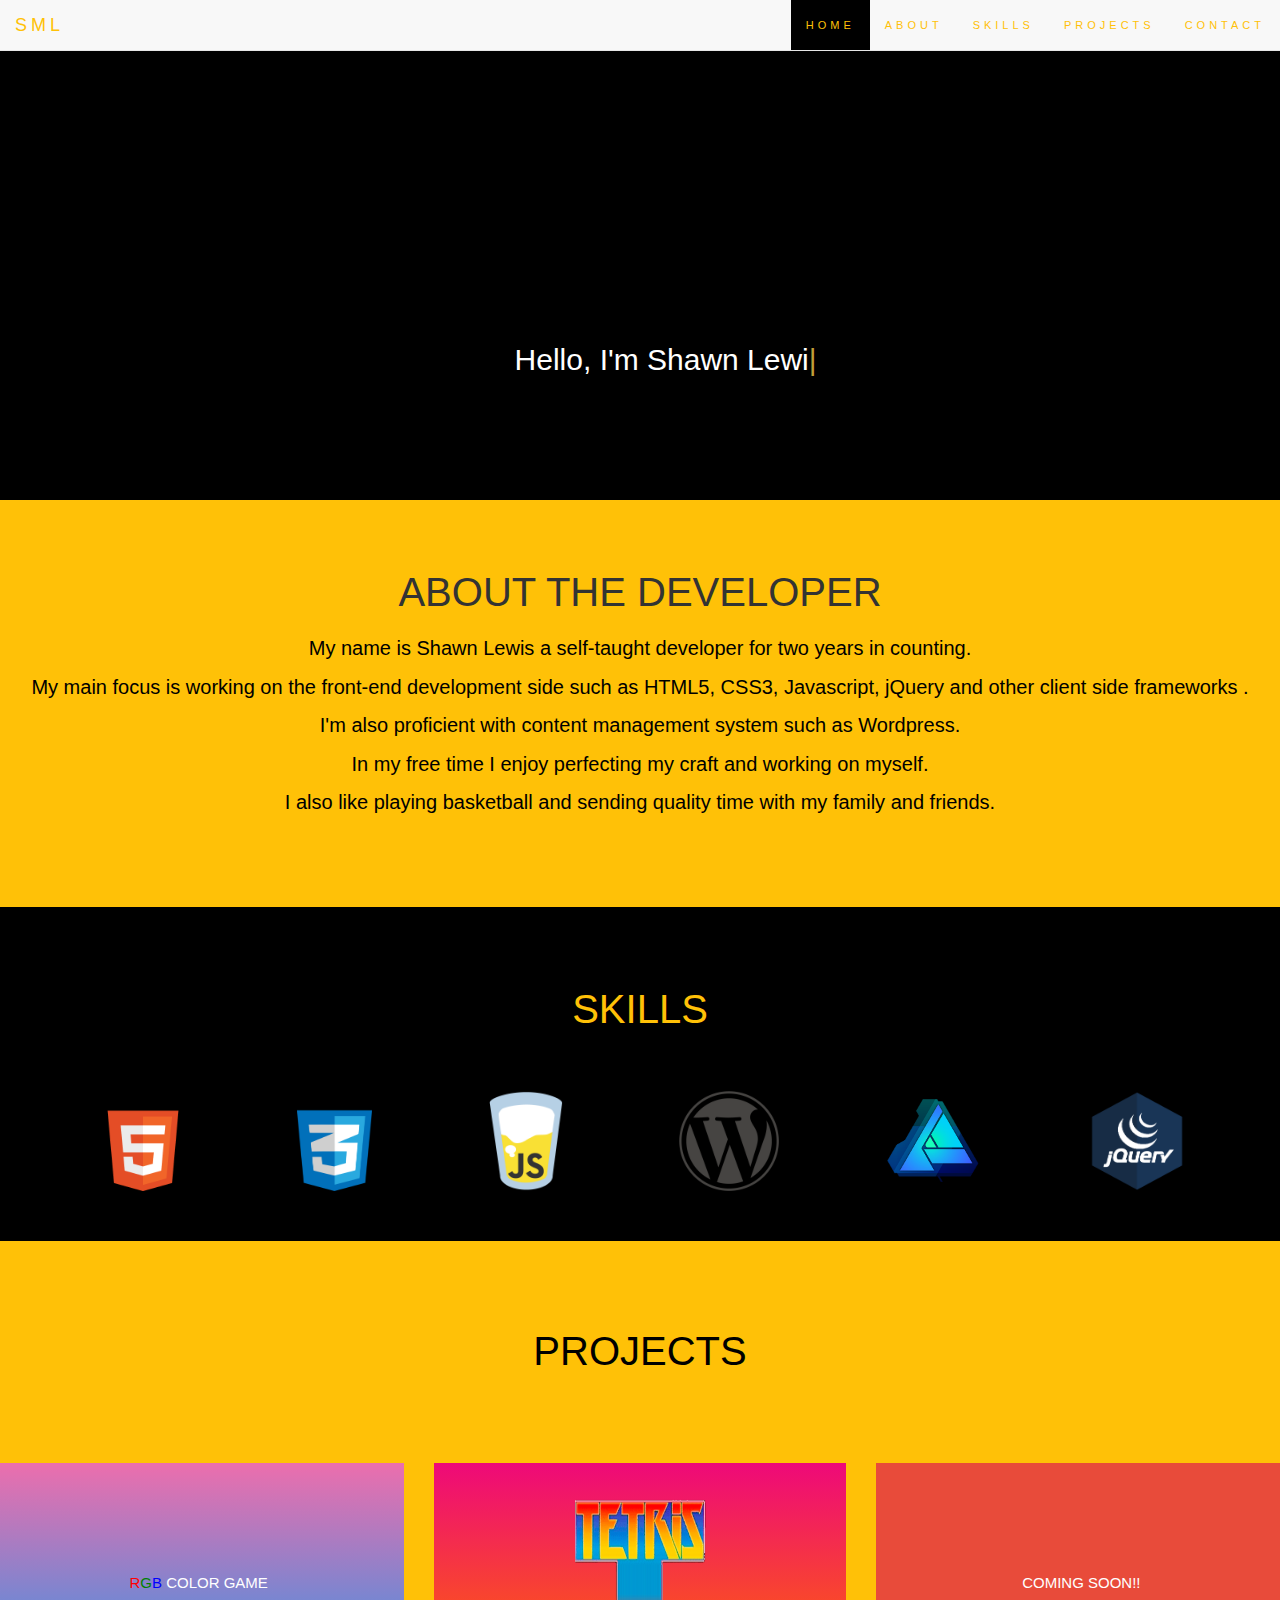
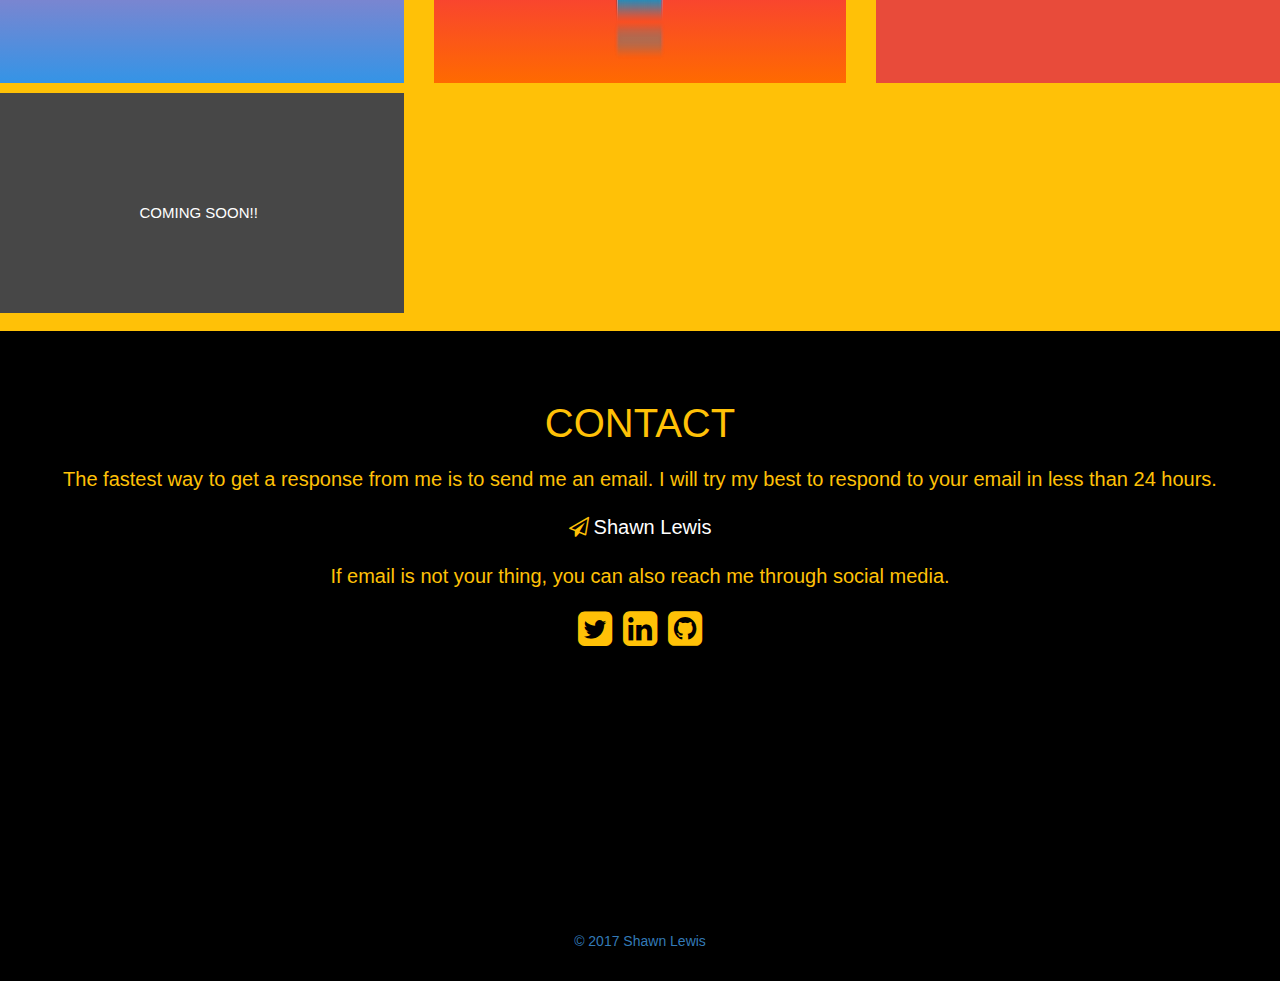
==== Portfolio copy/index.html @ 530d140f "personalPortfolio" ====
<!DOCTYPE html>
<html lang="en">
<head>
	<meta charset="UTF-8">
    <meta name="viewport" content="width=device-width, initial-scale=1">
    


   
   <link rel="stylesheet" href="styles/portfolio.css" type="text/css">
   <link rel="stylesheet" type="text/css" href="styles/typed- copy.css">
    <link rel="stylesheet" href="styles/css.css" type="text/css">
  
   <link rel="stylesheet" href="styles/font-awesome.min.css" type="text/css">



   <link rel="stylesheet" href="https://maxcdn.bootstrapcdn.com/bootstrap/3.3.7/css/bootstrap.min.css">


  <script src="https://ajax.googleapis.com/ajax/libs/jquery/1.12.4/jquery.min.js"></script>
  <script src="https://ajax.googleapis.com/ajax/libs/jquery/3.2.0/jquery.min.js"></script>
  <script src="https://maxcdn.bootstrapcdn.com/bootstrap/3.3.7/js/bootstrap.min.js"></script>

  <script src="scripts/typed-copy copy.js"></script>
  <!--<script src="scripts/smoothscrolling.js"></script>-->

<title>Shawn Lewis | Web Designer</title>

</head>

<script>
	$(document).ready(function(){
  // Initialize Tooltip
  $('[data-toggle="tooltip"]').tooltip(); 
  
  // Add smooth scrolling to all links in navbar + footer link
  $(".navbar a, footer a[href='#myPage']").on('click', function(event) {

    // Make sure this.hash has a value before overriding default behavior
    if (this.hash !== "") {

      // Prevent default anchor click behavior
      event.preventDefault();

      // Store hash
      var hash = this.hash;

      // Using jQuery's animate() method to add smooth page scroll
      // The optional number (900) specifies the number of milliseconds it takes to scroll to the specified area
      $('html, body').animate({
        scrollTop: $(hash).offset().top
      }, 900, function(){
   
        // Add hash (#) to URL when done scrolling (default click behavior)
        window.location.hash = hash;
      });
    } // End if
  });
})	
</script>






<body id="myPage" data-spy="scroll" data-target=".navbar" data-offset="50">
<nav class="navbar navbar-default navbar-fixed-top">
  <div class="container-fluid">
    <div class="navbar-header">
      <button type="button" class="navbar-toggle" data-toggle="collapse" data-target="#myNavbar">
        <span class="icon-bar"></span>
        <span class="icon-bar"></span>
        <span class="icon-bar"></span>                        
      </button>
      <a class="navbar-brand" href="#">SML</a>
    </div>
  <div class="collapse navbar-collapse" id="myNavbar">
      <ul class="nav navbar-nav navbar-right">
        <li><a href="#home">HOME</a></li>
        <li><a href="#about">ABOUT</a></li>
        <li><a href="#skills">SKILLS</a></li>
        <li><a href="#projects">PROJECTS</a></li>
        <li><a href="#contact">CONTACT</a></li>
      </ul>
    </div>
  </div>
</nav>




<div id="home" class="home" class="container text-center">
  <!-- Indicators -->

  <div class="section">
         <div id="typed-strings">
            <p class=".col-xs-3">Hello, I'm Shawn Lewis.</p>
            <p class=".col-xs-3"> A Self-Taught <span style="color: red">Front-End Developer</span></p>
            <p class=".col-xs-3">Learning<span style="color: red">  MEAN Stack Development.</span></p>
            <p class=".col-xs-3">Feel free to look around.</p>
        </div>

<div class="center">
    <span id="typed"></span>
</div>       


        </div> 
</div>


					<!-- About container -->
	
	<div id="about" class="container text-center">
		<h3>ABOUT THE DEVELOPER</h3>
			<p>My name is Shawn Lewis a self-taught developer for two years in counting.</p>
			<p>My main focus is working on the front-end development side such as HTML5, CSS3, Javascript, jQuery and other client side frameworks .</p>
			<p>I'm also proficient with content management system such as Wordpress.</p>
			<p>In my free time I enjoy perfecting my craft and working on myself.</p>
			<p>I also like playing basketball and sending quality time with my family and friends.</p>

		
	</div>


				<!-- Skills Page -->

<div id="skills" class="skills" class= "row text-center">
<!-- <div class="container1"> -->
    			<div class="row text-center">
            <h1>SKILLS</h1>
      
  <img src="images/HTML5.png" alt="html5" width="100" height="100">

  <img src="images/css3Logo.png" alt="css3" width="75px" height="100">

  <img src="images/javaScriptLogo.png" alt="JavaScript" width="100px" height="100px">

  <img src="images/wordpress.png" alt= "Wordpress" width="100px" height="100px">

  <img  class="img-responsive" src="images/adesigner.png" alt="Affinity Designer" width="100px" height="100px">

  <img src="images/jquery-icon.png" alt="jQuery" width="100px" height="100px">

  
    				
                      <!-- End of Skills Page -->


										<!-- Container (Project Section) -->
			<div id="projects" class="projects">
  			
  			<div class="container1">
  				<h1>PROJECTS</h1>

    			 <div class="row">
        <div class=".col-xs-6 col-md-4">
            <div class="service-box">
                <div id="Boxes" class="service-icon yellow">
                    <div class="front-content">
                        
                        <a href="RGBColorGame/rgbGame.html"><h3><span style="color: red">R</span><span style="color:green">G</span><span style="color:blue">B</span> Color Game</h3></a>
                    </div>
                </div>
                <div class="service-content">
                
                    <h3>Tech Used</h3>
                    <p>HTML5</p>
                    <p>CSS3</p>
                    <p>JavaScript</p><br>
                    <a href="RGBColorGame/rgbGame.html">RGB Color Game</a>
                </div>
            </div>
        </div>
        <div class=".col-xs-6 col-md-4">
            <div class="service-box">
                <div class="service-icon orange">
                    <div class="front-content">
                    		<img src="images/tetris2.png" alt="tetris" width="200px" height="200px">
                        
                        <!-- Front box title -->
                        
                    </div>
                </div>
                <div class="service-content">
                      <h3>Tech Used</h3>
                    	<p>JavaScript</p>
                    	<p>HTML5</p>
                    	<p>CSS3</p>
                    	<p>JQuery</p><br>
                    	<a href="../Tetris/index.html">Tetris</a>
                </div>
            </div>
        </div>
        <div class=".col-xs-6 col-md-4">
            <div class="service-box ">
                <div class="service-icon red">
                    <div class="front-content">
                        <!-- <i class="fa fa-trophy"></i> -->
                        <h3>Coming Soon!!</h3>
                    </div>
                </div>
                <div class="service-content">
                    <h3>Coming Soon!!</h3>
                    <!-- <p>Tech Used</p> -->
                </div>
            </div>
        </div>
        <div class=".col-xs-6 col-md-4">
            <div class="service-box">
                <div class="service-icon grey">
                    <div class="front-content">
                        <!-- <i class="fa fa-paper-plane-o"></i> -->
                        <h3>Coming Soon!!</h3>
                    </div>
                </div>
                <div class="service-content">
                    <h3>Coming Soon!!</h3>
                    <p>Tech Used</p>
                </div>
            </div>
        </div>
    </div>

</div>       
                                        <!--      service box ends-->
      



 <!-- Contact Page -->

<div id="contact" class="container">
  <h3 class="text-center">CONTACT</h3>
  			<!-- Contact section -->
  	<div class="text-center">
    	<div class="col-md-12">
      		<p>The fastest way to get a response from me is to send me an email. I will try my best to respond to your email in less than 24 hours.</p>
      		<p><a href="mailto:shawnlewis52@gmail.com"><i class="fa fa-paper-plane-o" aria-hidden="true"></i>Shawn Lewis</a></p> 
    		<p>If email is not your thing, you can also reach me through social media.</p>

        <a href="https://twitter.com/macshawn405"> <i class="fa fa-twitter-square" aria-hidden="true"></i></a>
        <a href="https://www.linkedin.com/in/shawnlewis52/"><i class="fa fa-linkedin-square" aria-hidden="true"></i></a>
        <a href="https://github.com/Shawn405"> <i class="fa fa-github-square" aria-hidden="true"></i></a>
      </div>
    </div>
</div>

        <!-- FOOTER -->
<footer id="footer" class="text-center">
  <a href="http://shawnlewis405.com/"> &copy; 2017 Shawn Lewis</a>
</footer>
  
</div>


<script src="scripts/main copy 2.js"></script>

</body>
</html>
---- Portfolio copy/styles/portfolio.css ----
h3, h1 {
  color: black;
}

h1 {
  color: #FFC107;
}

p {
  font-size: 20px;
  color: black;
}




a.navbar-brand {
  text-align: center;
  background-color: black;
}
                        /*NavBar Styling*/
          /* Add a dark background color with a little bit see-through */ 
.navbar {
    margin-bottom: 0;
    background-color: black;
    border: 0;
    font-size: 11px !important;
    letter-spacing: 4px;
    /*opacity:0.3;*/
    
}

/* Add a gray color to all navbar links */
.navbar li a, .navbar .navbar-brand { 
    color: #FFC107 !important;
}

/* On hover, the links will turn  */
.navbar-nav li a:hover {
    color: #FFC107 !important;
}

/* The active link */
.navbar-nav li.active a {
    color: #FFC107 !important;
    background-color:black !important;
}

/* Remove border color from the collapsible button */
.navbar-default .navbar-toggle {
    border-color: transparent;
}



div.collapse navbar-collapse {

}





                            /*NavBar Styling Ends*/

/*Home Style Starts here*/

#home {
  width: 100%;
  height: 500px;
}

.home div.section {
    width: 100%;
    text-align: center;
    color: #c19e38;
    height: 500px;
    background-color: black;
    
    /*opacity: 0.2;*/
    
   
}

.home div.section .center {
    position: absolute;
    top: 40%;
    left: 2%;
    transform: translate(0, -50%);
    text-align: center;
    width: 100%;
}


/*Home Style Ends here*/




#about {
  background: #FFC107;
  width: 100%;
  height: auto;

}

#about h3 {
  text-align: center;
  margin-top: -10px;
  padding-bottom: 10px;
  font-size: 40px;
}

          /*Skill Styles Starts Here*/
.skills h1 {
  color: #FFC107;
  font-size: 40px;
  margin-top: 80px;


}
.skills {
  background: black;
  width: 100%;
  height: auto;
  display: inline-block;
  margin-right: auto;
  margin-left: auto;
  color: #bdbdbd;
  /*padding: 35px;*/

}

#skills img {
  display: inline-block;
  margin: 50px;
}





      /*SKill Styles Ends Here*/


.container {

	padding: 80px 120px;
}


.container1 {
	padding: 8px;
}

          /*Project Styling Starts Here!!!*/
#projects {
    background: #FFC107;
    color: #bdbdbd;
    width: 100%;
    height: auto;

}
.projects h1 {
	color: black;
  text-align: center;
  padding-bottom: 80px;
  font-size: 40px;
}

        /*Projects Styles Ends Here*/



              /*Project styling*/
.service-box{
            position: relative;
            overflow: hidden;
            margin-bottom:10px;
            perspective:1000px;
            -webkit-perspective:1000px;
        }
        .service-icon{
            width: 100%;
            height: 220px;
            padding: 20px;
            text-align: center;
            transition: all .5s ease;
        }

        .service-content{
            position: absolute;
            top: 0;
            left: 0;
            z-index: 1;
            opacity: 0;
            width: 100%;
            height: 220px;
            padding: 20px;
            text-align: center;
            transition: all .5s ease;
            background-color: #474747;
            backface-visibility:hidden;
            transform-style: preserve-3d;
            -webkit-transform: translateY(110px) rotateX(-90deg);
            -moz-transform: translateY(110px) rotateX(-90deg);
            -ms-transform: translateY(110px) rotateX(-90deg);
            -o-transform: translateY(110px) rotateX(-90deg);
            transform: translateY(110px) rotateX(-90deg);
        }
        .service-box .service-icon .front-content{
            position: relative;
            top:80px;
            -webkit-transform: translateY(-50%);
            -moz-transform: translateY(-50%);
            -ms-transform: translateY(-50%);
            -o-transform: translateY(-50%);
            transform: translateY(-50%);
        }

        .service-box .service-icon .front-content i {
            font-size: 28px;
            color: #fff;
            font-weight: normal;
        }

        .service-box .service-icon .front-content h3 {
            font-size: 15px;
            color: #fff;
            text-align: center;
            margin-bottom: 15px;
            text-transform: uppercase;
        }
        .service-box .service-content h3 {
            font-size: 15px;
            font-weight: 700;
            color: #fff;
            margin-bottom:10px;
            text-transform: uppercase;
        }
        .service-box .service-content p {
            font-size: 13px;
            color: #b1b1b1;
            margin:0;
        }
        .yellow{background-color: #B2DFDB;

        background: #3494E6;  /* fallback for old browsers */
background: -webkit-linear-gradient(to bottom, #EC6EAD, #3494E6);  /* Chrome 10-25, Safari 5.1-6 */
background: linear-gradient(to bottom, #EC6EAD, #3494E6); /* W3C, IE 10+/ Edge, Firefox 16+, Chrome 26+, Opera 12+, Safari 7+ */



        }
        .orange{background-color: 

        background: #ee0979;  /* fallback for old browsers */
background: -webkit-linear-gradient(to top, #ff6a00, #ee0979);  /* Chrome 10-25, Safari 5.1-6 */
background: linear-gradient(to top, #ff6a00, #ee0979); /* W3C, IE 10+/ Edge, Firefox 16+, Chrome 26+, Opera 12+, Safari 7+ */




        }
        .red{background-color: #e84b3a;}
        .grey{background-color: #474747;}
        .service-box:hover .service-icon{
            opacity: 0;
            -webkit-transform: translateY(-110px) rotateX(90deg);
            -moz-transform: translateY(-110px) rotateX(90deg);
            -ms-transform: translateY(-110px) rotateX(90deg);
            -o-transform: translateY(-110px) rotateX(90deg);
            transform: translateY(-110px) rotateX(90deg);
        }
        .service-box:hover .service-content {
            opacity: 1;
            -webkit-transform: rotateX(0);
            -moz-transform: rotateX(0);
            -ms-transform: rotateX(0);
            -o-transform: rotateX(0);
            transform: rotateX(0);
        }


/*service box Ends*/




  /*Responvise Style*/
@media (min-aspect-ratio: 16/9) {
  .video-foreground { height: 300%; top: -100%; }
}
@media (max-aspect-ratio: 16/9) {
  .video-foreground { width: 300%; left: -100%; }
}
@media all and (max-width: 600px) {
.vid-info { width: 50%; padding: .5rem; }
.vid-info h1 { margin-bottom: .2rem; }
}
@media all and (max-width: 500px) {
.vid-info .acronym { display: none; }
}







#contact  {
  width: 100%;
  height: 600px;
  background-color: black;
}

#contact h3 {
  margin-top: 15px;
}

#contact p {
  margin-top: 20px;
}

#contact .text-center {
  color: #FFC107;
  margin-top: -10px;
  font-size: 40px;
  text-align: center;
}

#contact p a {
  color: white;
  text-decoration: none;
}

#contact p a:hover {
  color: #FFC107;
}

#contact p a i {
  padding-right: 5px;
}



.text-center .col-md-12 p{
color: #FFC107;
font-size: 20px;
}

.text-center .col-md-12 p a {
  color: #B2DFDB;
  font-size: 20px;
}

.text-center .col-md-12 p a p {
  color: red;
}


div.row.test {
  padding: 0 300px;
  text-align: center;
  font-weight: 80px;
  color: blue;
}

i {
    color: #FFC107;
}

i:hover {
  color: white;
}




footer {
  width: 100%;
  height: 50px;
  background-color: black;
}
---- Portfolio copy/styles/typed- copy.css ----
body {
	
	margin: 0;
	padding: 0;
}

 span #typed {
	position: absolute;
	top: 50%;
	left: 0;
	text-align: center;
	width: 100%;
}

#typed {
	font-size: 30px;
	text-align: center;
	font-weight: 300px;
	color: white;
	text-align: center;
}



.typed-cursor{
	opacity: 1;
	-webkit-animation: blink 0.7s infinite;
	-moz-animation: blink 0.7s infinite;
	animation: blink 0.7s infinite;
	font-size: 30px;
}

@keyframes blink{
	0% { opacity:1; }
	50% { opacity:0; }
	100% { opacity:1; }
}

@-webkit-keyframes blink{
	0% { opacity:1; }
	50% { opacity:0; }
	100% { opacity:1; }
}

@-moz-keyframes blink{
	0% { opacity:1; }
	50% { opacity:0; }
	100% { opacity:1; }
}
---- Portfolio copy/styles/css.css ----
/*!
 *  Font Awesome 4.7.0 by @davegandy - http://fontawesome.io - @fontawesome
 *  License - http://fontawesome.io/license (Font: SIL OFL 1.1, CSS: MIT License)
 */
/* FONT PATH
 * -------------------------- */
@font-face {
  font-family: 'FontAwesome';
  src: url('../fonts/fontawesome-webfont.eot?v=4.7.0');
  src: url('../fonts/fontawesome-webfont.eot?#iefix&v=4.7.0') format('embedded-opentype'), url('../fonts/fontawesome-webfont.woff2?v=4.7.0') format('woff2'), url('../fonts/fontawesome-webfont.woff?v=4.7.0') format('woff'), url('../fonts/fontawesome-webfont.ttf?v=4.7.0') format('truetype'), url('../fonts/fontawesome-webfont.svg?v=4.7.0#fontawesomeregular') format('svg');
  font-weight: normal;
  font-style: normal;
}
.fa {
  display: inline-block;
  font: normal normal normal 14px/1 FontAwesome;
  font-size: inherit;
  text-rendering: auto;
  -webkit-font-smoothing: antialiased;
  -moz-osx-font-smoothing: grayscale;
}
/* makes the font 33% larger relative to the icon container */
.fa-lg {
  font-size: 1.33333333em;
  line-height: 0.75em;
  vertical-align: -15%;
}
.fa-2x {
  font-size: 2em;
}
.fa-3x {
  font-size: 3em;
}
.fa-4x {
  font-size: 4em;
}
.fa-5x {
  font-size: 5em;
}
.fa-fw {
  width: 1.28571429em;
  text-align: center;
}
.fa-ul {
  padding-left: 0;
  margin-left: 2.14285714em;
  list-style-type: none;
}
.fa-ul > li {
  position: relative;
}
.fa-li {
  position: absolute;
  left: -2.14285714em;
  width: 2.14285714em;
  top: 0.14285714em;
  text-align: center;
}
.fa-li.fa-lg {
  left: -1.85714286em;
}
.fa-border {
  padding: .2em .25em .15em;
  border: solid 0.08em #eeeeee;
  border-radius: .1em;
}
.fa-pull-left {
  float: left;
}
.fa-pull-right {
  float: right;
}
.fa.fa-pull-left {
  margin-right: .3em;
}
.fa.fa-pull-right {
  margin-left: .3em;
}
/* Deprecated as of 4.4.0 */
.pull-right {
  float: right;
}
.pull-left {
  float: left;
}
.fa.pull-left {
  margin-right: .3em;
}
.fa.pull-right {
  margin-left: .3em;
}
.fa-spin {
  -webkit-animation: fa-spin 2s infinite linear;
  animation: fa-spin 2s infinite linear;
}
.fa-pulse {
  -webkit-animation: fa-spin 1s infinite steps(8);
  animation: fa-spin 1s infinite steps(8);
}
@-webkit-keyframes fa-spin {
  0% {
    -webkit-transform: rotate(0deg);
    transform: rotate(0deg);
  }
  100% {
    -webkit-transform: rotate(359deg);
    transform: rotate(359deg);
  }
}
@keyframes fa-spin {
  0% {
    -webkit-transform: rotate(0deg);
    transform: rotate(0deg);
  }
  100% {
    -webkit-transform: rotate(359deg);
    transform: rotate(359deg);
  }
}
.fa-rotate-90 {
  -ms-filter: "progid:DXImageTransform.Microsoft.BasicImage(rotation=1)";
  -webkit-transform: rotate(90deg);
  -ms-transform: rotate(90deg);
  transform: rotate(90deg);
}
.fa-rotate-180 {
  -ms-filter: "progid:DXImageTransform.Microsoft.BasicImage(rotation=2)";
  -webkit-transform: rotate(180deg);
  -ms-transform: rotate(180deg);
  transform: rotate(180deg);
}
.fa-rotate-270 {
  -ms-filter: "progid:DXImageTransform.Microsoft.BasicImage(rotation=3)";
  -webkit-transform: rotate(270deg);
  -ms-transform: rotate(270deg);
  transform: rotate(270deg);
}
.fa-flip-horizontal {
  -ms-filter: "progid:DXImageTransform.Microsoft.BasicImage(rotation=0, mirror=1)";
  -webkit-transform: scale(-1, 1);
  -ms-transform: scale(-1, 1);
  transform: scale(-1, 1);
}
.fa-flip-vertical {
  -ms-filter: "progid:DXImageTransform.Microsoft.BasicImage(rotation=2, mirror=1)";
  -webkit-transform: scale(1, -1);
  -ms-transform: scale(1, -1);
  transform: scale(1, -1);
}
:root .fa-rotate-90,
:root .fa-rotate-180,
:root .fa-rotate-270,
:root .fa-flip-horizontal,
:root .fa-flip-vertical {
  filter: none;
}
.fa-stack {
  position: relative;
  display: inline-block;
  width: 2em;
  height: 2em;
  line-height: 2em;
  vertical-align: middle;
}
.fa-stack-1x,
.fa-stack-2x {
  position: absolute;
  left: 0;
  width: 100%;
  text-align: center;
}
.fa-stack-1x {
  line-height: inherit;
}
.fa-stack-2x {
  font-size: 2em;
}
.fa-inverse {
  color: #ffffff;
}
/* Font Awesome uses the Unicode Private Use Area (PUA) to ensure screen
   readers do not read off random characters that represent icons */
.fa-glass:before {
  content: "\f000";
}
.fa-music:before {
  content: "\f001";
}
.fa-search:before {
  content: "\f002";
}
.fa-envelope-o:before {
  content: "\f003";
}
.fa-heart:before {
  content: "\f004";
}
.fa-star:before {
  content: "\f005";
}
.fa-star-o:before {
  content: "\f006";
}
.fa-user:before {
  content: "\f007";
}
.fa-film:before {
  content: "\f008";
}
.fa-th-large:before {
  content: "\f009";
}
.fa-th:before {
  content: "\f00a";
}
.fa-th-list:before {
  content: "\f00b";
}
.fa-check:before {
  content: "\f00c";
}
.fa-remove:before,
.fa-close:before,
.fa-times:before {
  content: "\f00d";
}
.fa-search-plus:before {
  content: "\f00e";
}
.fa-search-minus:before {
  content: "\f010";
}
.fa-power-off:before {
  content: "\f011";
}
.fa-signal:before {
  content: "\f012";
}
.fa-gear:before,
.fa-cog:before {
  content: "\f013";
}
.fa-trash-o:before {
  content: "\f014";
}
.fa-home:before {
  content: "\f015";
}
.fa-file-o:before {
  content: "\f016";
}
.fa-clock-o:before {
  content: "\f017";
}
.fa-road:before {
  content: "\f018";
}
.fa-download:before {
  content: "\f019";
}
.fa-arrow-circle-o-down:before {
  content: "\f01a";
}
.fa-arrow-circle-o-up:before {
  content: "\f01b";
}
.fa-inbox:before {
  content: "\f01c";
}
.fa-play-circle-o:before {
  content: "\f01d";
}
.fa-rotate-right:before,
.fa-repeat:before {
  content: "\f01e";
}
.fa-refresh:before {
  content: "\f021";
}
.fa-list-alt:before {
  content: "\f022";
}
.fa-lock:before {
  content: "\f023";
}
.fa-flag:before {
  content: "\f024";
}
.fa-headphones:before {
  content: "\f025";
}
.fa-volume-off:before {
  content: "\f026";
}
.fa-volume-down:before {
  content: "\f027";
}
.fa-volume-up:before {
  content: "\f028";
}
.fa-qrcode:before {
  content: "\f029";
}
.fa-barcode:before {
  content: "\f02a";
}
.fa-tag:before {
  content: "\f02b";
}
.fa-tags:before {
  content: "\f02c";
}
.fa-book:before {
  content: "\f02d";
}
.fa-bookmark:before {
  content: "\f02e";
}
.fa-print:before {
  content: "\f02f";
}
.fa-camera:before {
  content: "\f030";
}
.fa-font:before {
  content: "\f031";
}
.fa-bold:before {
  content: "\f032";
}
.fa-italic:before {
  content: "\f033";
}
.fa-text-height:before {
  content: "\f034";
}
.fa-text-width:before {
  content: "\f035";
}
.fa-align-left:before {
  content: "\f036";
}
.fa-align-center:before {
  content: "\f037";
}
.fa-align-right:before {
  content: "\f038";
}
.fa-align-justify:before {
  content: "\f039";
}
.fa-list:before {
  content: "\f03a";
}
.fa-dedent:before,
.fa-outdent:before {
  content: "\f03b";
}
.fa-indent:before {
  content: "\f03c";
}
.fa-video-camera:before {
  content: "\f03d";
}
.fa-photo:before,
.fa-image:before,
.fa-picture-o:before {
  content: "\f03e";
}
.fa-pencil:before {
  content: "\f040";
}
.fa-map-marker:before {
  content: "\f041";
}
.fa-adjust:before {
  content: "\f042";
}
.fa-tint:before {
  content: "\f043";
}
.fa-edit:before,
.fa-pencil-square-o:before {
  content: "\f044";
}
.fa-share-square-o:before {
  content: "\f045";
}
.fa-check-square-o:before {
  content: "\f046";
}
.fa-arrows:before {
  content: "\f047";
}
.fa-step-backward:before {
  content: "\f048";
}
.fa-fast-backward:before {
  content: "\f049";
}
.fa-backward:before {
  content: "\f04a";
}
.fa-play:before {
  content: "\f04b";
}
.fa-pause:before {
  content: "\f04c";
}
.fa-stop:before {
  content: "\f04d";
}
.fa-forward:before {
  content: "\f04e";
}
.fa-fast-forward:before {
  content: "\f050";
}
.fa-step-forward:before {
  content: "\f051";
}
.fa-eject:before {
  content: "\f052";
}
.fa-chevron-left:before {
  content: "\f053";
}
.fa-chevron-right:before {
  content: "\f054";
}
.fa-plus-circle:before {
  content: "\f055";
}
.fa-minus-circle:before {
  content: "\f056";
}
.fa-times-circle:before {
  content: "\f057";
}
.fa-check-circle:before {
  content: "\f058";
}
.fa-question-circle:before {
  content: "\f059";
}
.fa-info-circle:before {
  content: "\f05a";
}
.fa-crosshairs:before {
  content: "\f05b";
}
.fa-times-circle-o:before {
  content: "\f05c";
}
.fa-check-circle-o:before {
  content: "\f05d";
}
.fa-ban:before {
  content: "\f05e";
}
.fa-arrow-left:before {
  content: "\f060";
}
.fa-arrow-right:before {
  content: "\f061";
}
.fa-arrow-up:before {
  content: "\f062";
}
.fa-arrow-down:before {
  content: "\f063";
}
.fa-mail-forward:before,
.fa-share:before {
  content: "\f064";
}
.fa-expand:before {
  content: "\f065";
}
.fa-compress:before {
  content: "\f066";
}
.fa-plus:before {
  content: "\f067";
}
.fa-minus:before {
  content: "\f068";
}
.fa-asterisk:before {
  content: "\f069";
}
.fa-exclamation-circle:before {
  content: "\f06a";
}
.fa-gift:before {
  content: "\f06b";
}
.fa-leaf:before {
  content: "\f06c";
}
.fa-fire:before {
  content: "\f06d";
}
.fa-eye:before {
  content: "\f06e";
}
.fa-eye-slash:before {
  content: "\f070";
}
.fa-warning:before,
.fa-exclamation-triangle:before {
  content: "\f071";
}
.fa-plane:before {
  content: "\f072";
}
.fa-calendar:before {
  content: "\f073";
}
.fa-random:before {
  content: "\f074";
}
.fa-comment:before {
  content: "\f075";
}
.fa-magnet:before {
  content: "\f076";
}
.fa-chevron-up:before {
  content: "\f077";
}
.fa-chevron-down:before {
  content: "\f078";
}
.fa-retweet:before {
  content: "\f079";
}
.fa-shopping-cart:before {
  content: "\f07a";
}
.fa-folder:before {
  content: "\f07b";
}
.fa-folder-open:before {
  content: "\f07c";
}
.fa-arrows-v:before {
  content: "\f07d";
}
.fa-arrows-h:before {
  content: "\f07e";
}
.fa-bar-chart-o:before,
.fa-bar-chart:before {
  content: "\f080";
}
.fa-twitter-square:before {
  content: "\f081";
}
.fa-facebook-square:before {
  content: "\f082";
}
.fa-camera-retro:before {
  content: "\f083";
}
.fa-key:before {
  content: "\f084";
}
.fa-gears:before,
.fa-cogs:before {
  content: "\f085";
}
.fa-comments:before {
  content: "\f086";
}
.fa-thumbs-o-up:before {
  content: "\f087";
}
.fa-thumbs-o-down:before {
  content: "\f088";
}
.fa-star-half:before {
  content: "\f089";
}
.fa-heart-o:before {
  content: "\f08a";
}
.fa-sign-out:before {
  content: "\f08b";
}
.fa-linkedin-square:before {
  content: "\f08c";
}
.fa-thumb-tack:before {
  content: "\f08d";
}
.fa-external-link:before {
  content: "\f08e";
}
.fa-sign-in:before {
  content: "\f090";
}
.fa-trophy:before {
  content: "\f091";
}
.fa-github-square:before {
  content: "\f092";
}
.fa-upload:before {
  content: "\f093";
}
.fa-lemon-o:before {
  content: "\f094";
}
.fa-phone:before {
  content: "\f095";
}
.fa-square-o:before {
  content: "\f096";
}
.fa-bookmark-o:before {
  content: "\f097";
}
.fa-phone-square:before {
  content: "\f098";
}
.fa-twitter:before {
  content: "\f099";
}
.fa-facebook-f:before,
.fa-facebook:before {
  content: "\f09a";
}
.fa-github:before {
  content: "\f09b";
}
.fa-unlock:before {
  content: "\f09c";
}
.fa-credit-card:before {
  content: "\f09d";
}
.fa-feed:before,
.fa-rss:before {
  content: "\f09e";
}
.fa-hdd-o:before {
  content: "\f0a0";
}
.fa-bullhorn:before {
  content: "\f0a1";
}
.fa-bell:before {
  content: "\f0f3";
}
.fa-certificate:before {
  content: "\f0a3";
}
.fa-hand-o-right:before {
  content: "\f0a4";
}
.fa-hand-o-left:before {
  content: "\f0a5";
}
.fa-hand-o-up:before {
  content: "\f0a6";
}
.fa-hand-o-down:before {
  content: "\f0a7";
}
.fa-arrow-circle-left:before {
  content: "\f0a8";
}
.fa-arrow-circle-right:before {
  content: "\f0a9";
}
.fa-arrow-circle-up:before {
  content: "\f0aa";
}
.fa-arrow-circle-down:before {
  content: "\f0ab";
}
.fa-globe:before {
  content: "\f0ac";
}
.fa-wrench:before {
  content: "\f0ad";
}
.fa-tasks:before {
  content: "\f0ae";
}
.fa-filter:before {
  content: "\f0b0";
}
.fa-briefcase:before {
  content: "\f0b1";
}
.fa-arrows-alt:before {
  content: "\f0b2";
}
.fa-group:before,
.fa-users:before {
  content: "\f0c0";
}
.fa-chain:before,
.fa-link:before {
  content: "\f0c1";
}
.fa-cloud:before {
  content: "\f0c2";
}
.fa-flask:before {
  content: "\f0c3";
}
.fa-cut:before,
.fa-scissors:before {
  content: "\f0c4";
}
.fa-copy:before,
.fa-files-o:before {
  content: "\f0c5";
}
.fa-paperclip:before {
  content: "\f0c6";
}
.fa-save:before,
.fa-floppy-o:before {
  content: "\f0c7";
}
.fa-square:before {
  content: "\f0c8";
}
.fa-navicon:before,
.fa-reorder:before,
.fa-bars:before {
  content: "\f0c9";
}
.fa-list-ul:before {
  content: "\f0ca";
}
.fa-list-ol:before {
  content: "\f0cb";
}
.fa-strikethrough:before {
  content: "\f0cc";
}
.fa-underline:before {
  content: "\f0cd";
}
.fa-table:before {
  content: "\f0ce";
}
.fa-magic:before {
  content: "\f0d0";
}
.fa-truck:before {
  content: "\f0d1";
}
.fa-pinterest:before {
  content: "\f0d2";
}
.fa-pinterest-square:before {
  content: "\f0d3";
}
.fa-google-plus-square:before {
  content: "\f0d4";
}
.fa-google-plus:before {
  content: "\f0d5";
}
.fa-money:before {
  content: "\f0d6";
}
.fa-caret-down:before {
  content: "\f0d7";
}
.fa-caret-up:before {
  content: "\f0d8";
}
.fa-caret-left:before {
  content: "\f0d9";
}
.fa-caret-right:before {
  content: "\f0da";
}
.fa-columns:before {
  content: "\f0db";
}
.fa-unsorted:before,
.fa-sort:before {
  content: "\f0dc";
}
.fa-sort-down:before,
.fa-sort-desc:before {
  content: "\f0dd";
}
.fa-sort-up:before,
.fa-sort-asc:before {
  content: "\f0de";
}
.fa-envelope:before {
  content: "\f0e0";
}
.fa-linkedin:before {
  content: "\f0e1";
}
.fa-rotate-left:before,
.fa-undo:before {
  content: "\f0e2";
}
.fa-legal:before,
.fa-gavel:before {
  content: "\f0e3";
}
.fa-dashboard:before,
.fa-tachometer:before {
  content: "\f0e4";
}
.fa-comment-o:before {
  content: "\f0e5";
}
.fa-comments-o:before {
  content: "\f0e6";
}
.fa-flash:before,
.fa-bolt:before {
  content: "\f0e7";
}
.fa-sitemap:before {
  content: "\f0e8";
}
.fa-umbrella:before {
  content: "\f0e9";
}
.fa-paste:before,
.fa-clipboard:before {
  content: "\f0ea";
}
.fa-lightbulb-o:before {
  content: "\f0eb";
}
.fa-exchange:before {
  content: "\f0ec";
}
.fa-cloud-download:before {
  content: "\f0ed";
}
.fa-cloud-upload:before {
  content: "\f0ee";
}
.fa-user-md:before {
  content: "\f0f0";
}
.fa-stethoscope:before {
  content: "\f0f1";
}
.fa-suitcase:before {
  content: "\f0f2";
}
.fa-bell-o:before {
  content: "\f0a2";
}
.fa-coffee:before {
  content: "\f0f4";
}
.fa-cutlery:before {
  content: "\f0f5";
}
.fa-file-text-o:before {
  content: "\f0f6";
}
.fa-building-o:before {
  content: "\f0f7";
}
.fa-hospital-o:before {
  content: "\f0f8";
}
.fa-ambulance:before {
  content: "\f0f9";
}
.fa-medkit:before {
  content: "\f0fa";
}
.fa-fighter-jet:before {
  content: "\f0fb";
}
.fa-beer:before {
  content: "\f0fc";
}
.fa-h-square:before {
  content: "\f0fd";
}
.fa-plus-square:before {
  content: "\f0fe";
}
.fa-angle-double-left:before {
  content: "\f100";
}
.fa-angle-double-right:before {
  content: "\f101";
}
.fa-angle-double-up:before {
  content: "\f102";
}
.fa-angle-double-down:before {
  content: "\f103";
}
.fa-angle-left:before {
  content: "\f104";
}
.fa-angle-right:before {
  content: "\f105";
}
.fa-angle-up:before {
  content: "\f106";
}
.fa-angle-down:before {
  content: "\f107";
}
.fa-desktop:before {
  content: "\f108";
}
.fa-laptop:before {
  content: "\f109";
}
.fa-tablet:before {
  content: "\f10a";
}
.fa-mobile-phone:before,
.fa-mobile:before {
  content: "\f10b";
}
.fa-circle-o:before {
  content: "\f10c";
}
.fa-quote-left:before {
  content: "\f10d";
}
.fa-quote-right:before {
  content: "\f10e";
}
.fa-spinner:before {
  content: "\f110";
}
.fa-circle:before {
  content: "\f111";
}
.fa-mail-reply:before,
.fa-reply:before {
  content: "\f112";
}
.fa-github-alt:before {
  content: "\f113";
}
.fa-folder-o:before {
  content: "\f114";
}
.fa-folder-open-o:before {
  content: "\f115";
}
.fa-smile-o:before {
  content: "\f118";
}
.fa-frown-o:before {
  content: "\f119";
}
.fa-meh-o:before {
  content: "\f11a";
}
.fa-gamepad:before {
  content: "\f11b";
}
.fa-keyboard-o:before {
  content: "\f11c";
}
.fa-flag-o:before {
  content: "\f11d";
}
.fa-flag-checkered:before {
  content: "\f11e";
}
.fa-terminal:before {
  content: "\f120";
}
.fa-code:before {
  content: "\f121";
}
.fa-mail-reply-all:before,
.fa-reply-all:before {
  content: "\f122";
}
.fa-star-half-empty:before,
.fa-star-half-full:before,
.fa-star-half-o:before {
  content: "\f123";
}
.fa-location-arrow:before {
  content: "\f124";
}
.fa-crop:before {
  content: "\f125";
}
.fa-code-fork:before {
  content: "\f126";
}
.fa-unlink:before,
.fa-chain-broken:before {
  content: "\f127";
}
.fa-question:before {
  content: "\f128";
}
.fa-info:before {
  content: "\f129";
}
.fa-exclamation:before {
  content: "\f12a";
}
.fa-superscript:before {
  content: "\f12b";
}
.fa-subscript:before {
  content: "\f12c";
}
.fa-eraser:before {
  content: "\f12d";
}
.fa-puzzle-piece:before {
  content: "\f12e";
}
.fa-microphone:before {
  content: "\f130";
}
.fa-microphone-slash:before {
  content: "\f131";
}
.fa-shield:before {
  content: "\f132";
}
.fa-calendar-o:before {
  content: "\f133";
}
.fa-fire-extinguisher:before {
  content: "\f134";
}
.fa-rocket:before {
  content: "\f135";
}
.fa-maxcdn:before {
  content: "\f136";
}
.fa-chevron-circle-left:before {
  content: "\f137";
}
.fa-chevron-circle-right:before {
  content: "\f138";
}
.fa-chevron-circle-up:before {
  content: "\f139";
}
.fa-chevron-circle-down:before {
  content: "\f13a";
}
.fa-html5:before {
  content: "\f13b";
}
.fa-css3:before {
  content: "\f13c";
}
.fa-anchor:before {
  content: "\f13d";
}
.fa-unlock-alt:before {
  content: "\f13e";
}
.fa-bullseye:before {
  content: "\f140";
}
.fa-ellipsis-h:before {
  content: "\f141";
}
.fa-ellipsis-v:before {
  content: "\f142";
}
.fa-rss-square:before {
  content: "\f143";
}
.fa-play-circle:before {
  content: "\f144";
}
.fa-ticket:before {
  content: "\f145";
}
.fa-minus-square:before {
  content: "\f146";
}
.fa-minus-square-o:before {
  content: "\f147";
}
.fa-level-up:before {
  content: "\f148";
}
.fa-level-down:before {
  content: "\f149";
}
.fa-check-square:before {
  content: "\f14a";
}
.fa-pencil-square:before {
  content: "\f14b";
}
.fa-external-link-square:before {
  content: "\f14c";
}
.fa-share-square:before {
  content: "\f14d";
}
.fa-compass:before {
  content: "\f14e";
}
.fa-toggle-down:before,
.fa-caret-square-o-down:before {
  content: "\f150";
}
.fa-toggle-up:before,
.fa-caret-square-o-up:before {
  content: "\f151";
}
.fa-toggle-right:before,
.fa-caret-square-o-right:before {
  content: "\f152";
}
.fa-euro:before,
.fa-eur:before {
  content: "\f153";
}
.fa-gbp:before {
  content: "\f154";
}
.fa-dollar:before,
.fa-usd:before {
  content: "\f155";
}
.fa-rupee:before,
.fa-inr:before {
  content: "\f156";
}
.fa-cny:before,
.fa-rmb:before,
.fa-yen:before,
.fa-jpy:before {
  content: "\f157";
}
.fa-ruble:before,
.fa-rouble:before,
.fa-rub:before {
  content: "\f158";
}
.fa-won:before,
.fa-krw:before {
  content: "\f159";
}
.fa-bitcoin:before,
.fa-btc:before {
  content: "\f15a";
}
.fa-file:before {
  content: "\f15b";
}
.fa-file-text:before {
  content: "\f15c";
}
.fa-sort-alpha-asc:before {
  content: "\f15d";
}
.fa-sort-alpha-desc:before {
  content: "\f15e";
}
.fa-sort-amount-asc:before {
  content: "\f160";
}
.fa-sort-amount-desc:before {
  content: "\f161";
}
.fa-sort-numeric-asc:before {
  content: "\f162";
}
.fa-sort-numeric-desc:before {
  content: "\f163";
}
.fa-thumbs-up:before {
  content: "\f164";
}
.fa-thumbs-down:before {
  content: "\f165";
}
.fa-youtube-square:before {
  content: "\f166";
}
.fa-youtube:before {
  content: "\f167";
}
.fa-xing:before {
  content: "\f168";
}
.fa-xing-square:before {
  content: "\f169";
}
.fa-youtube-play:before {
  content: "\f16a";
}
.fa-dropbox:before {
  content: "\f16b";
}
.fa-stack-overflow:before {
  content: "\f16c";
}
.fa-instagram:before {
  content: "\f16d";
}
.fa-flickr:before {
  content: "\f16e";
}
.fa-adn:before {
  content: "\f170";
}
.fa-bitbucket:before {
  content: "\f171";
}
.fa-bitbucket-square:before {
  content: "\f172";
}
.fa-tumblr:before {
  content: "\f173";
}
.fa-tumblr-square:before {
  content: "\f174";
}
.fa-long-arrow-down:before {
  content: "\f175";
}
.fa-long-arrow-up:before {
  content: "\f176";
}
.fa-long-arrow-left:before {
  content: "\f177";
}
.fa-long-arrow-right:before {
  content: "\f178";
}
.fa-apple:before {
  content: "\f179";
}
.fa-windows:before {
  content: "\f17a";
}
.fa-android:before {
  content: "\f17b";
}
.fa-linux:before {
  content: "\f17c";
}
.fa-dribbble:before {
  content: "\f17d";
}
.fa-skype:before {
  content: "\f17e";
}
.fa-foursquare:before {
  content: "\f180";
}
.fa-trello:before {
  content: "\f181";
}
.fa-female:before {
  content: "\f182";
}
.fa-male:before {
  content: "\f183";
}
.fa-gittip:before,
.fa-gratipay:before {
  content: "\f184";
}
.fa-sun-o:before {
  content: "\f185";
}
.fa-moon-o:before {
  content: "\f186";
}
.fa-archive:before {
  content: "\f187";
}
.fa-bug:before {
  content: "\f188";
}
.fa-vk:before {
  content: "\f189";
}
.fa-weibo:before {
  content: "\f18a";
}
.fa-renren:before {
  content: "\f18b";
}
.fa-pagelines:before {
  content: "\f18c";
}
.fa-stack-exchange:before {
  content: "\f18d";
}
.fa-arrow-circle-o-right:before {
  content: "\f18e";
}
.fa-arrow-circle-o-left:before {
  content: "\f190";
}
.fa-toggle-left:before,
.fa-caret-square-o-left:before {
  content: "\f191";
}
.fa-dot-circle-o:before {
  content: "\f192";
}
.fa-wheelchair:before {
  content: "\f193";
}
.fa-vimeo-square:before {
  content: "\f194";
}
.fa-turkish-lira:before,
.fa-try:before {
  content: "\f195";
}
.fa-plus-square-o:before {
  content: "\f196";
}
.fa-space-shuttle:before {
  content: "\f197";
}
.fa-slack:before {
  content: "\f198";
}
.fa-envelope-square:before {
  content: "\f199";
}
.fa-wordpress:before {
  content: "\f19a";
}
.fa-openid:before {
  content: "\f19b";
}
.fa-institution:before,
.fa-bank:before,
.fa-university:before {
  content: "\f19c";
}
.fa-mortar-board:before,
.fa-graduation-cap:before {
  content: "\f19d";
}
.fa-yahoo:before {
  content: "\f19e";
}
.fa-google:before {
  content: "\f1a0";
}
.fa-reddit:before {
  content: "\f1a1";
}
.fa-reddit-square:before {
  content: "\f1a2";
}
.fa-stumbleupon-circle:before {
  content: "\f1a3";
}
.fa-stumbleupon:before {
  content: "\f1a4";
}
.fa-delicious:before {
  content: "\f1a5";
}
.fa-digg:before {
  content: "\f1a6";
}
.fa-pied-piper-pp:before {
  content: "\f1a7";
}
.fa-pied-piper-alt:before {
  content: "\f1a8";
}
.fa-drupal:before {
  content: "\f1a9";
}
.fa-joomla:before {
  content: "\f1aa";
}
.fa-language:before {
  content: "\f1ab";
}
.fa-fax:before {
  content: "\f1ac";
}
.fa-building:before {
  content: "\f1ad";
}
.fa-child:before {
  content: "\f1ae";
}
.fa-paw:before {
  content: "\f1b0";
}
.fa-spoon:before {
  content: "\f1b1";
}
.fa-cube:before {
  content: "\f1b2";
}
.fa-cubes:before {
  content: "\f1b3";
}
.fa-behance:before {
  content: "\f1b4";
}
.fa-behance-square:before {
  content: "\f1b5";
}
.fa-steam:before {
  content: "\f1b6";
}
.fa-steam-square:before {
  content: "\f1b7";
}
.fa-recycle:before {
  content: "\f1b8";
}
.fa-automobile:before,
.fa-car:before {
  content: "\f1b9";
}
.fa-cab:before,
.fa-taxi:before {
  content: "\f1ba";
}
.fa-tree:before {
  content: "\f1bb";
}
.fa-spotify:before {
  content: "\f1bc";
}
.fa-deviantart:before {
  content: "\f1bd";
}
.fa-soundcloud:before {
  content: "\f1be";
}
.fa-database:before {
  content: "\f1c0";
}
.fa-file-pdf-o:before {
  content: "\f1c1";
}
.fa-file-word-o:before {
  content: "\f1c2";
}
.fa-file-excel-o:before {
  content: "\f1c3";
}
.fa-file-powerpoint-o:before {
  content: "\f1c4";
}
.fa-file-photo-o:before,
.fa-file-picture-o:before,
.fa-file-image-o:before {
  content: "\f1c5";
}
.fa-file-zip-o:before,
.fa-file-archive-o:before {
  content: "\f1c6";
}
.fa-file-sound-o:before,
.fa-file-audio-o:before {
  content: "\f1c7";
}
.fa-file-movie-o:before,
.fa-file-video-o:before {
  content: "\f1c8";
}
.fa-file-code-o:before {
  content: "\f1c9";
}
.fa-vine:before {
  content: "\f1ca";
}
.fa-codepen:before {
  content: "\f1cb";
}
.fa-jsfiddle:before {
  content: "\f1cc";
}
.fa-life-bouy:before,
.fa-life-buoy:before,
.fa-life-saver:before,
.fa-support:before,
.fa-life-ring:before {
  content: "\f1cd";
}
.fa-circle-o-notch:before {
  content: "\f1ce";
}
.fa-ra:before,
.fa-resistance:before,
.fa-rebel:before {
  content: "\f1d0";
}
.fa-ge:before,
.fa-empire:before {
  content: "\f1d1";
}
.fa-git-square:before {
  content: "\f1d2";
}
.fa-git:before {
  content: "\f1d3";
}
.fa-y-combinator-square:before,
.fa-yc-square:before,
.fa-hacker-news:before {
  content: "\f1d4";
}
.fa-tencent-weibo:before {
  content: "\f1d5";
}
.fa-qq:before {
  content: "\f1d6";
}
.fa-wechat:before,
.fa-weixin:before {
  content: "\f1d7";
}
.fa-send:before,
.fa-paper-plane:before {
  content: "\f1d8";
}
.fa-send-o:before,
.fa-paper-plane-o:before {
  content: "\f1d9";
}
.fa-history:before {
  content: "\f1da";
}
.fa-circle-thin:before {
  content: "\f1db";
}
.fa-header:before {
  content: "\f1dc";
}
.fa-paragraph:before {
  content: "\f1dd";
}
.fa-sliders:before {
  content: "\f1de";
}
.fa-share-alt:before {
  content: "\f1e0";
}
.fa-share-alt-square:before {
  content: "\f1e1";
}
.fa-bomb:before {
  content: "\f1e2";
}
.fa-soccer-ball-o:before,
.fa-futbol-o:before {
  content: "\f1e3";
}
.fa-tty:before {
  content: "\f1e4";
}
.fa-binoculars:before {
  content: "\f1e5";
}
.fa-plug:before {
  content: "\f1e6";
}
.fa-slideshare:before {
  content: "\f1e7";
}
.fa-twitch:before {
  content: "\f1e8";
}
.fa-yelp:before {
  content: "\f1e9";
}
.fa-newspaper-o:before {
  content: "\f1ea";
}
.fa-wifi:before {
  content: "\f1eb";
}
.fa-calculator:before {
  content: "\f1ec";
}
.fa-paypal:before {
  content: "\f1ed";
}
.fa-google-wallet:before {
  content: "\f1ee";
}
.fa-cc-visa:before {
  content: "\f1f0";
}
.fa-cc-mastercard:before {
  content: "\f1f1";
}
.fa-cc-discover:before {
  content: "\f1f2";
}
.fa-cc-amex:before {
  content: "\f1f3";
}
.fa-cc-paypal:before {
  content: "\f1f4";
}
.fa-cc-stripe:before {
  content: "\f1f5";
}
.fa-bell-slash:before {
  content: "\f1f6";
}
.fa-bell-slash-o:before {
  content: "\f1f7";
}
.fa-trash:before {
  content: "\f1f8";
}
.fa-copyright:before {
  content: "\f1f9";
}
.fa-at:before {
  content: "\f1fa";
}
.fa-eyedropper:before {
  content: "\f1fb";
}
.fa-paint-brush:before {
  content: "\f1fc";
}
.fa-birthday-cake:before {
  content: "\f1fd";
}
.fa-area-chart:before {
  content: "\f1fe";
}
.fa-pie-chart:before {
  content: "\f200";
}
.fa-line-chart:before {
  content: "\f201";
}
.fa-lastfm:before {
  content: "\f202";
}
.fa-lastfm-square:before {
  content: "\f203";
}
.fa-toggle-off:before {
  content: "\f204";
}
.fa-toggle-on:before {
  content: "\f205";
}
.fa-bicycle:before {
  content: "\f206";
}
.fa-bus:before {
  content: "\f207";
}
.fa-ioxhost:before {
  content: "\f208";
}
.fa-angellist:before {
  content: "\f209";
}
.fa-cc:before {
  content: "\f20a";
}
.fa-shekel:before,
.fa-sheqel:before,
.fa-ils:before {
  content: "\f20b";
}
.fa-meanpath:before {
  content: "\f20c";
}
.fa-buysellads:before {
  content: "\f20d";
}
.fa-connectdevelop:before {
  content: "\f20e";
}
.fa-dashcube:before {
  content: "\f210";
}
.fa-forumbee:before {
  content: "\f211";
}
.fa-leanpub:before {
  content: "\f212";
}
.fa-sellsy:before {
  content: "\f213";
}
.fa-shirtsinbulk:before {
  content: "\f214";
}
.fa-simplybuilt:before {
  content: "\f215";
}
.fa-skyatlas:before {
  content: "\f216";
}
.fa-cart-plus:before {
  content: "\f217";
}
.fa-cart-arrow-down:before {
  content: "\f218";
}
.fa-diamond:before {
  content: "\f219";
}
.fa-ship:before {
  content: "\f21a";
}
.fa-user-secret:before {
  content: "\f21b";
}
.fa-motorcycle:before {
  content: "\f21c";
}
.fa-street-view:before {
  content: "\f21d";
}
.fa-heartbeat:before {
  content: "\f21e";
}
.fa-venus:before {
  content: "\f221";
}
.fa-mars:before {
  content: "\f222";
}
.fa-mercury:before {
  content: "\f223";
}
.fa-intersex:before,
.fa-transgender:before {
  content: "\f224";
}
.fa-transgender-alt:before {
  content: "\f225";
}
.fa-venus-double:before {
  content: "\f226";
}
.fa-mars-double:before {
  content: "\f227";
}
.fa-venus-mars:before {
  content: "\f228";
}
.fa-mars-stroke:before {
  content: "\f229";
}
.fa-mars-stroke-v:before {
  content: "\f22a";
}
.fa-mars-stroke-h:before {
  content: "\f22b";
}
.fa-neuter:before {
  content: "\f22c";
}
.fa-genderless:before {
  content: "\f22d";
}
.fa-facebook-official:before {
  content: "\f230";
}
.fa-pinterest-p:before {
  content: "\f231";
}
.fa-whatsapp:before {
  content: "\f232";
}
.fa-server:before {
  content: "\f233";
}
.fa-user-plus:before {
  content: "\f234";
}
.fa-user-times:before {
  content: "\f235";
}
.fa-hotel:before,
.fa-bed:before {
  content: "\f236";
}
.fa-viacoin:before {
  content: "\f237";
}
.fa-train:before {
  content: "\f238";
}
.fa-subway:before {
  content: "\f239";
}
.fa-medium:before {
  content: "\f23a";
}
.fa-yc:before,
.fa-y-combinator:before {
  content: "\f23b";
}
.fa-optin-monster:before {
  content: "\f23c";
}
.fa-opencart:before {
  content: "\f23d";
}
.fa-expeditedssl:before {
  content: "\f23e";
}
.fa-battery-4:before,
.fa-battery:before,
.fa-battery-full:before {
  content: "\f240";
}
.fa-battery-3:before,
.fa-battery-three-quarters:before {
  content: "\f241";
}
.fa-battery-2:before,
.fa-battery-half:before {
  content: "\f242";
}
.fa-battery-1:before,
.fa-battery-quarter:before {
  content: "\f243";
}
.fa-battery-0:before,
.fa-battery-empty:before {
  content: "\f244";
}
.fa-mouse-pointer:before {
  content: "\f245";
}
.fa-i-cursor:before {
  content: "\f246";
}
.fa-object-group:before {
  content: "\f247";
}
.fa-object-ungroup:before {
  content: "\f248";
}
.fa-sticky-note:before {
  content: "\f249";
}
.fa-sticky-note-o:before {
  content: "\f24a";
}
.fa-cc-jcb:before {
  content: "\f24b";
}
.fa-cc-diners-club:before {
  content: "\f24c";
}
.fa-clone:before {
  content: "\f24d";
}
.fa-balance-scale:before {
  content: "\f24e";
}
.fa-hourglass-o:before {
  content: "\f250";
}
.fa-hourglass-1:before,
.fa-hourglass-start:before {
  content: "\f251";
}
.fa-hourglass-2:before,
.fa-hourglass-half:before {
  content: "\f252";
}
.fa-hourglass-3:before,
.fa-hourglass-end:before {
  content: "\f253";
}
.fa-hourglass:before {
  content: "\f254";
}
.fa-hand-grab-o:before,
.fa-hand-rock-o:before {
  content: "\f255";
}
.fa-hand-stop-o:before,
.fa-hand-paper-o:before {
  content: "\f256";
}
.fa-hand-scissors-o:before {
  content: "\f257";
}
.fa-hand-lizard-o:before {
  content: "\f258";
}
.fa-hand-spock-o:before {
  content: "\f259";
}
.fa-hand-pointer-o:before {
  content: "\f25a";
}
.fa-hand-peace-o:before {
  content: "\f25b";
}
.fa-trademark:before {
  content: "\f25c";
}
.fa-registered:before {
  content: "\f25d";
}
.fa-creative-commons:before {
  content: "\f25e";
}
.fa-gg:before {
  content: "\f260";
}
.fa-gg-circle:before {
  content: "\f261";
}
.fa-tripadvisor:before {
  content: "\f262";
}
.fa-odnoklassniki:before {
  content: "\f263";
}
.fa-odnoklassniki-square:before {
  content: "\f264";
}
.fa-get-pocket:before {
  content: "\f265";
}
.fa-wikipedia-w:before {
  content: "\f266";
}
.fa-safari:before {
  content: "\f267";
}
.fa-chrome:before {
  content: "\f268";
}
.fa-firefox:before {
  content: "\f269";
}
.fa-opera:before {
  content: "\f26a";
}
.fa-internet-explorer:before {
  content: "\f26b";
}
.fa-tv:before,
.fa-television:before {
  content: "\f26c";
}
.fa-contao:before {
  content: "\f26d";
}
.fa-500px:before {
  content: "\f26e";
}
.fa-amazon:before {
  content: "\f270";
}
.fa-calendar-plus-o:before {
  content: "\f271";
}
.fa-calendar-minus-o:before {
  content: "\f272";
}
.fa-calendar-times-o:before {
  content: "\f273";
}
.fa-calendar-check-o:before {
  content: "\f274";
}
.fa-industry:before {
  content: "\f275";
}
.fa-map-pin:before {
  content: "\f276";
}
.fa-map-signs:before {
  content: "\f277";
}
.fa-map-o:before {
  content: "\f278";
}
.fa-map:before {
  content: "\f279";
}
.fa-commenting:before {
  content: "\f27a";
}
.fa-commenting-o:before {
  content: "\f27b";
}
.fa-houzz:before {
  content: "\f27c";
}
.fa-vimeo:before {
  content: "\f27d";
}
.fa-black-tie:before {
  content: "\f27e";
}
.fa-fonticons:before {
  content: "\f280";
}
.fa-reddit-alien:before {
  content: "\f281";
}
.fa-edge:before {
  content: "\f282";
}
.fa-credit-card-alt:before {
  content: "\f283";
}
.fa-codiepie:before {
  content: "\f284";
}
.fa-modx:before {
  content: "\f285";
}
.fa-fort-awesome:before {
  content: "\f286";
}
.fa-usb:before {
  content: "\f287";
}
.fa-product-hunt:before {
  content: "\f288";
}
.fa-mixcloud:before {
  content: "\f289";
}
.fa-scribd:before {
  content: "\f28a";
}
.fa-pause-circle:before {
  content: "\f28b";
}
.fa-pause-circle-o:before {
  content: "\f28c";
}
.fa-stop-circle:before {
  content: "\f28d";
}
.fa-stop-circle-o:before {
  content: "\f28e";
}
.fa-shopping-bag:before {
  content: "\f290";
}
.fa-shopping-basket:before {
  content: "\f291";
}
.fa-hashtag:before {
  content: "\f292";
}
.fa-bluetooth:before {
  content: "\f293";
}
.fa-bluetooth-b:before {
  content: "\f294";
}
.fa-percent:before {
  content: "\f295";
}
.fa-gitlab:before {
  content: "\f296";
}
.fa-wpbeginner:before {
  content: "\f297";
}
.fa-wpforms:before {
  content: "\f298";
}
.fa-envira:before {
  content: "\f299";
}
.fa-universal-access:before {
  content: "\f29a";
}
.fa-wheelchair-alt:before {
  content: "\f29b";
}
.fa-question-circle-o:before {
  content: "\f29c";
}
.fa-blind:before {
  content: "\f29d";
}
.fa-audio-description:before {
  content: "\f29e";
}
.fa-volume-control-phone:before {
  content: "\f2a0";
}
.fa-braille:before {
  content: "\f2a1";
}
.fa-assistive-listening-systems:before {
  content: "\f2a2";
}
.fa-asl-interpreting:before,
.fa-american-sign-language-interpreting:before {
  content: "\f2a3";
}
.fa-deafness:before,
.fa-hard-of-hearing:before,
.fa-deaf:before {
  content: "\f2a4";
}
.fa-glide:before {
  content: "\f2a5";
}
.fa-glide-g:before {
  content: "\f2a6";
}
.fa-signing:before,
.fa-sign-language:before {
  content: "\f2a7";
}
.fa-low-vision:before {
  content: "\f2a8";
}
.fa-viadeo:before {
  content: "\f2a9";
}
.fa-viadeo-square:before {
  content: "\f2aa";
}
.fa-snapchat:before {
  content: "\f2ab";
}
.fa-snapchat-ghost:before {
  content: "\f2ac";
}
.fa-snapchat-square:before {
  content: "\f2ad";
}
.fa-pied-piper:before {
  content: "\f2ae";
}
.fa-first-order:before {
  content: "\f2b0";
}
.fa-yoast:before {
  content: "\f2b1";
}
.fa-themeisle:before {
  content: "\f2b2";
}
.fa-google-plus-circle:before,
.fa-google-plus-official:before {
  content: "\f2b3";
}
.fa-fa:before,
.fa-font-awesome:before {
  content: "\f2b4";
}
.fa-handshake-o:before {
  content: "\f2b5";
}
.fa-envelope-open:before {
  content: "\f2b6";
}
.fa-envelope-open-o:before {
  content: "\f2b7";
}
.fa-linode:before {
  content: "\f2b8";
}
.fa-address-book:before {
  content: "\f2b9";
}
.fa-address-book-o:before {
  content: "\f2ba";
}
.fa-vcard:before,
.fa-address-card:before {
  content: "\f2bb";
}
.fa-vcard-o:before,
.fa-address-card-o:before {
  content: "\f2bc";
}
.fa-user-circle:before {
  content: "\f2bd";
}
.fa-user-circle-o:before {
  content: "\f2be";
}
.fa-user-o:before {
  content: "\f2c0";
}
.fa-id-badge:before {
  content: "\f2c1";
}
.fa-drivers-license:before,
.fa-id-card:before {
  content: "\f2c2";
}
.fa-drivers-license-o:before,
.fa-id-card-o:before {
  content: "\f2c3";
}
.fa-quora:before {
  content: "\f2c4";
}
.fa-free-code-camp:before {
  content: "\f2c5";
}
.fa-telegram:before {
  content: "\f2c6";
}
.fa-thermometer-4:before,
.fa-thermometer:before,
.fa-thermometer-full:before {
  content: "\f2c7";
}
.fa-thermometer-3:before,
.fa-thermometer-three-quarters:before {
  content: "\f2c8";
}
.fa-thermometer-2:before,
.fa-thermometer-half:before {
  content: "\f2c9";
}
.fa-thermometer-1:before,
.fa-thermometer-quarter:before {
  content: "\f2ca";
}
.fa-thermometer-0:before,
.fa-thermometer-empty:before {
  content: "\f2cb";
}
.fa-shower:before {
  content: "\f2cc";
}
.fa-bathtub:before,
.fa-s15:before,
.fa-bath:before {
  content: "\f2cd";
}
.fa-podcast:before {
  content: "\f2ce";
}
.fa-window-maximize:before {
  content: "\f2d0";
}
.fa-window-minimize:before {
  content: "\f2d1";
}
.fa-window-restore:before {
  content: "\f2d2";
}
.fa-times-rectangle:before,
.fa-window-close:before {
  content: "\f2d3";
}
.fa-times-rectangle-o:before,
.fa-window-close-o:before {
  content: "\f2d4";
}
.fa-bandcamp:before {
  content: "\f2d5";
}
.fa-grav:before {
  content: "\f2d6";
}
.fa-etsy:before {
  content: "\f2d7";
}
.fa-imdb:before {
  content: "\f2d8";
}
.fa-ravelry:before {
  content: "\f2d9";
}
.fa-eercast:before {
  content: "\f2da";
}
.fa-microchip:before {
  content: "\f2db";
}
.fa-snowflake-o:before {
  content: "\f2dc";
}
.fa-superpowers:before {
  content: "\f2dd";
}
.fa-wpexplorer:before {
  content: "\f2de";
}
.fa-meetup:before {
  content: "\f2e0";
}
.sr-only {
  position: absolute;
  width: 1px;
  height: 1px;
  padding: 0;
  margin: -1px;
  overflow: hidden;
  clip: rect(0, 0, 0, 0);
  border: 0;
}
.sr-only-focusable:active,
.sr-only-focusable:focus {
  position: static;
  width: auto;
  height: auto;
  margin: 0;
  overflow: visible;
  clip: auto;
}
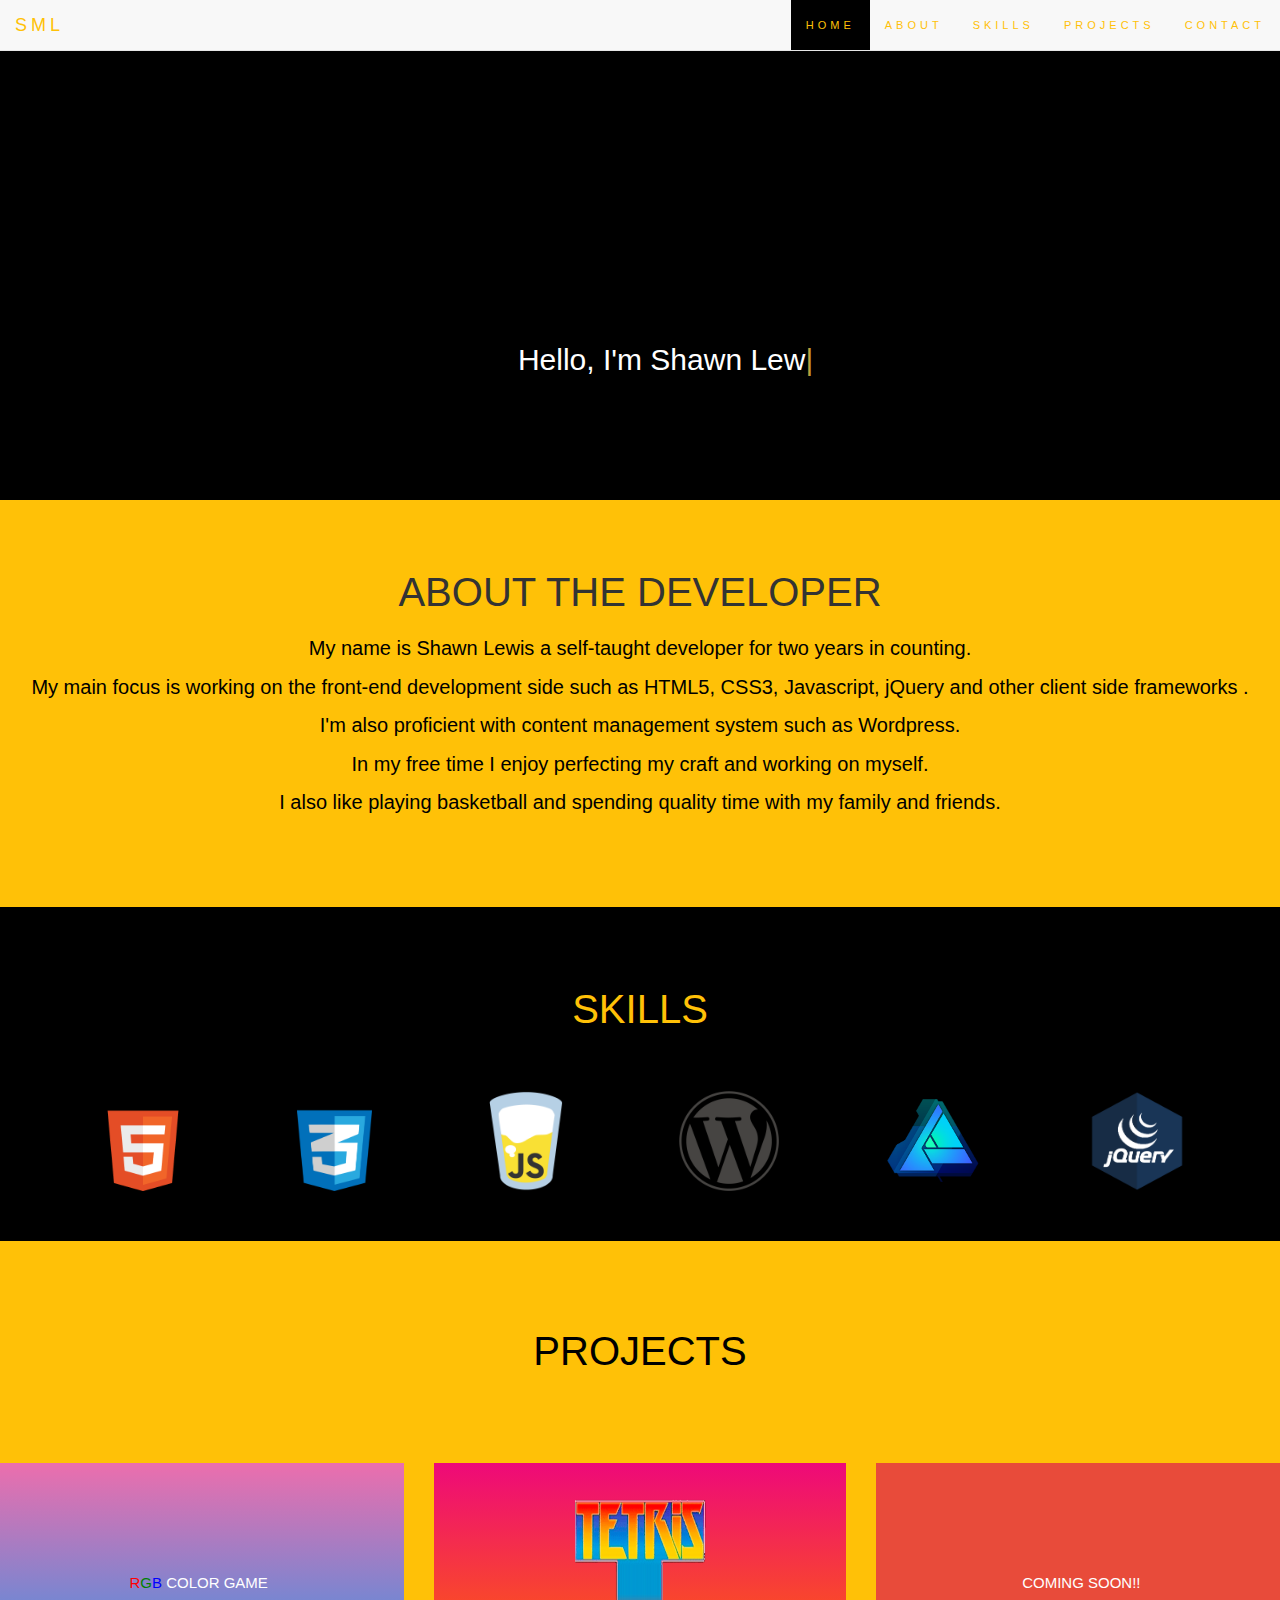
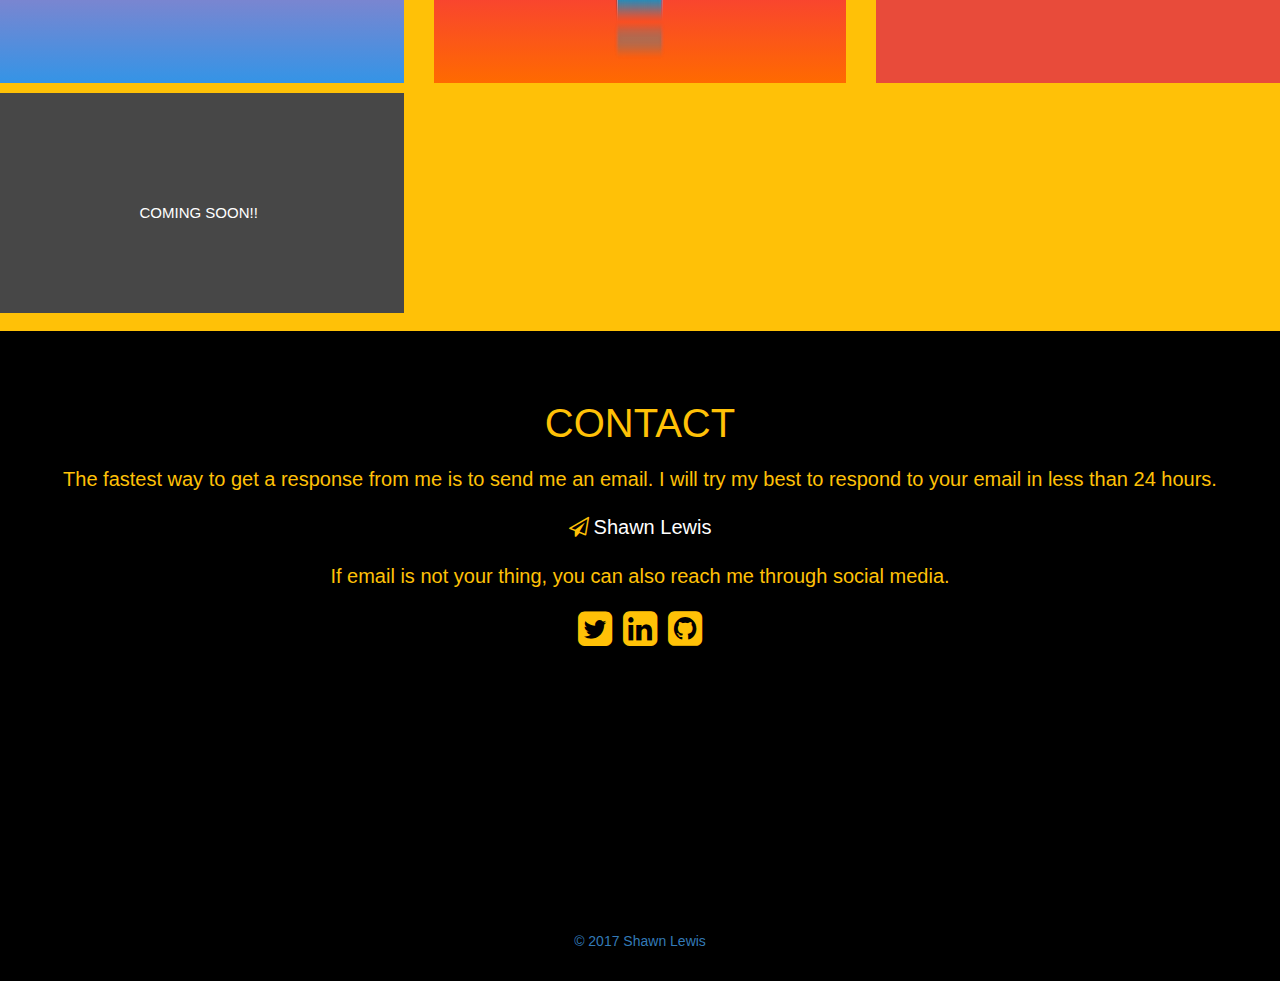
==== commit 9337c9ab: "Updated few errors" ====
--- a/Portfolio copy/index.html
+++ b/Portfolio copy/index.html
@@ -119,7 +119,7 @@
 			<p>My main focus is working on the front-end development side such as HTML5, CSS3, Javascript, jQuery and other client side frameworks .</p>
 			<p>I'm also proficient with content management system such as Wordpress.</p>
 			<p>In my free time I enjoy perfecting my craft and working on myself.</p>
-			<p>I also like playing basketball and sending quality time with my family and friends.</p>
+			<p>I also like playing basketball and spending quality time with my family and friends.</p>
 
 		
 	</div>
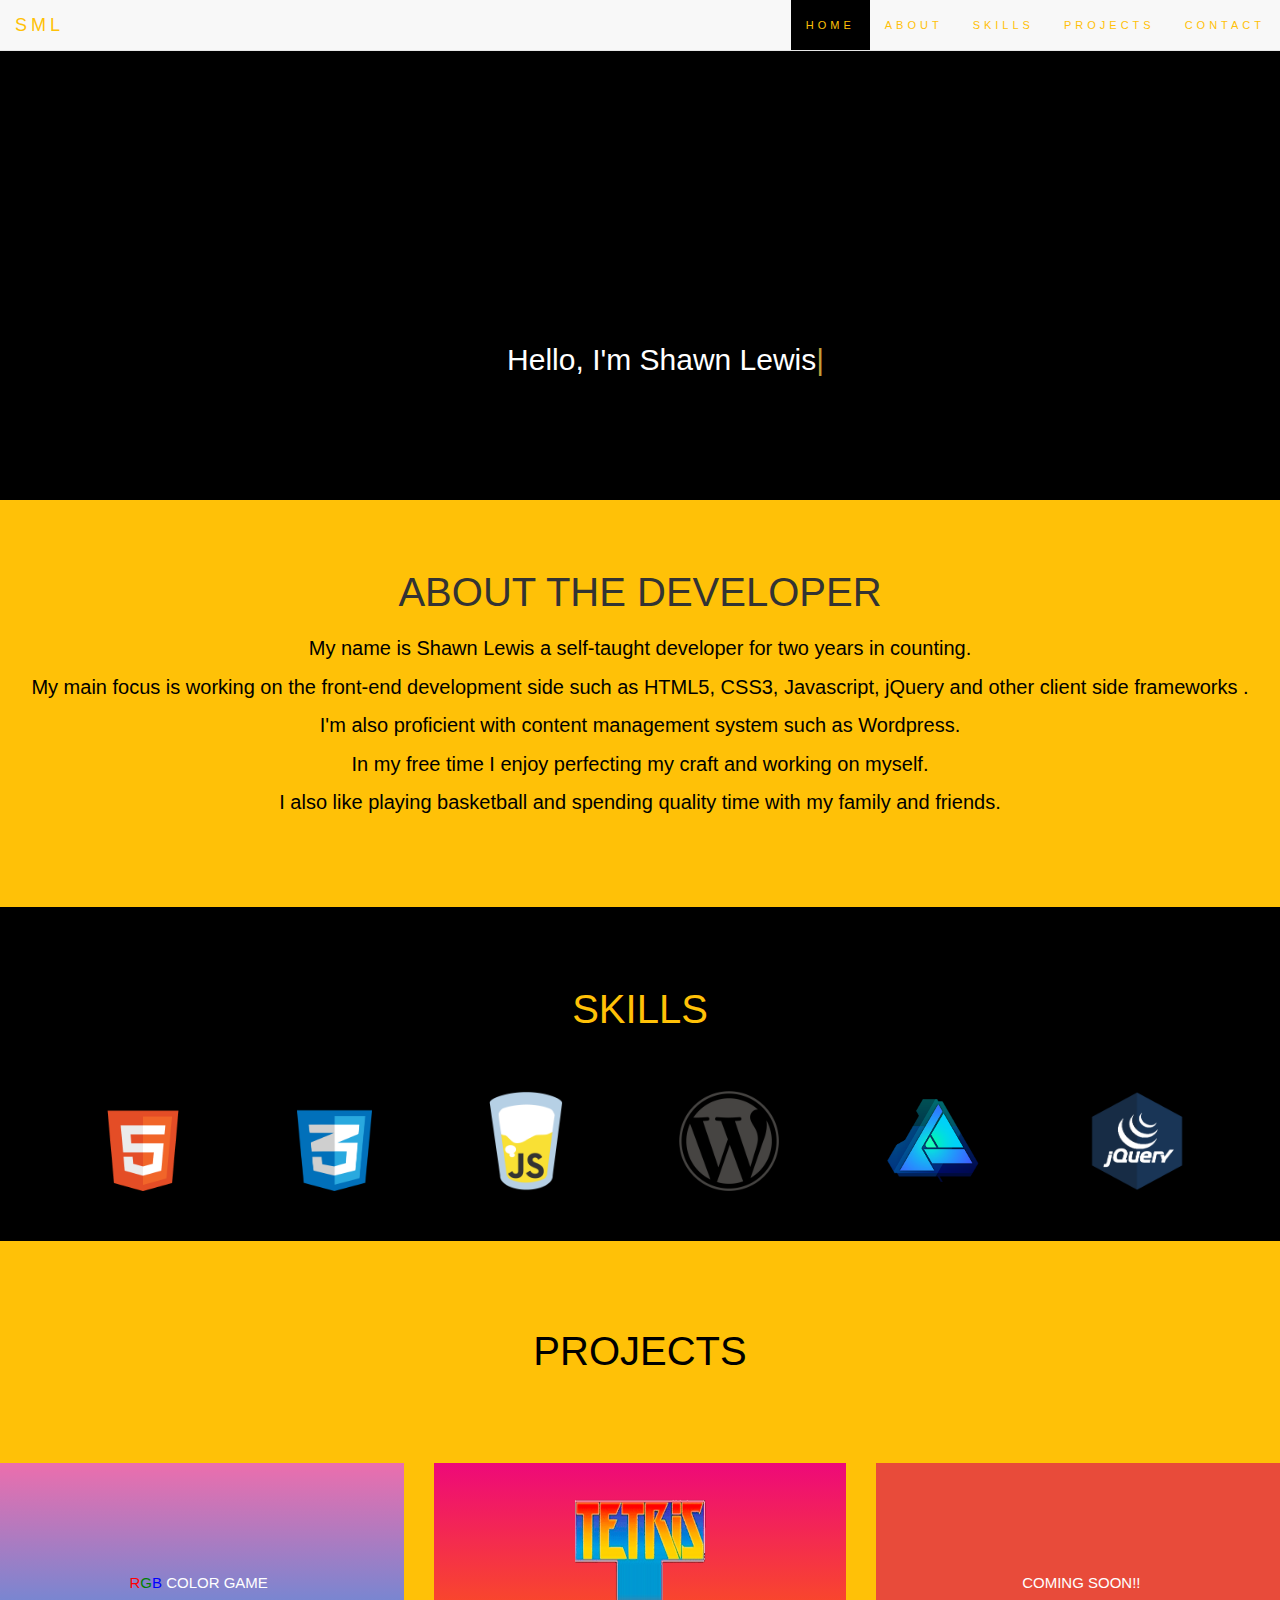
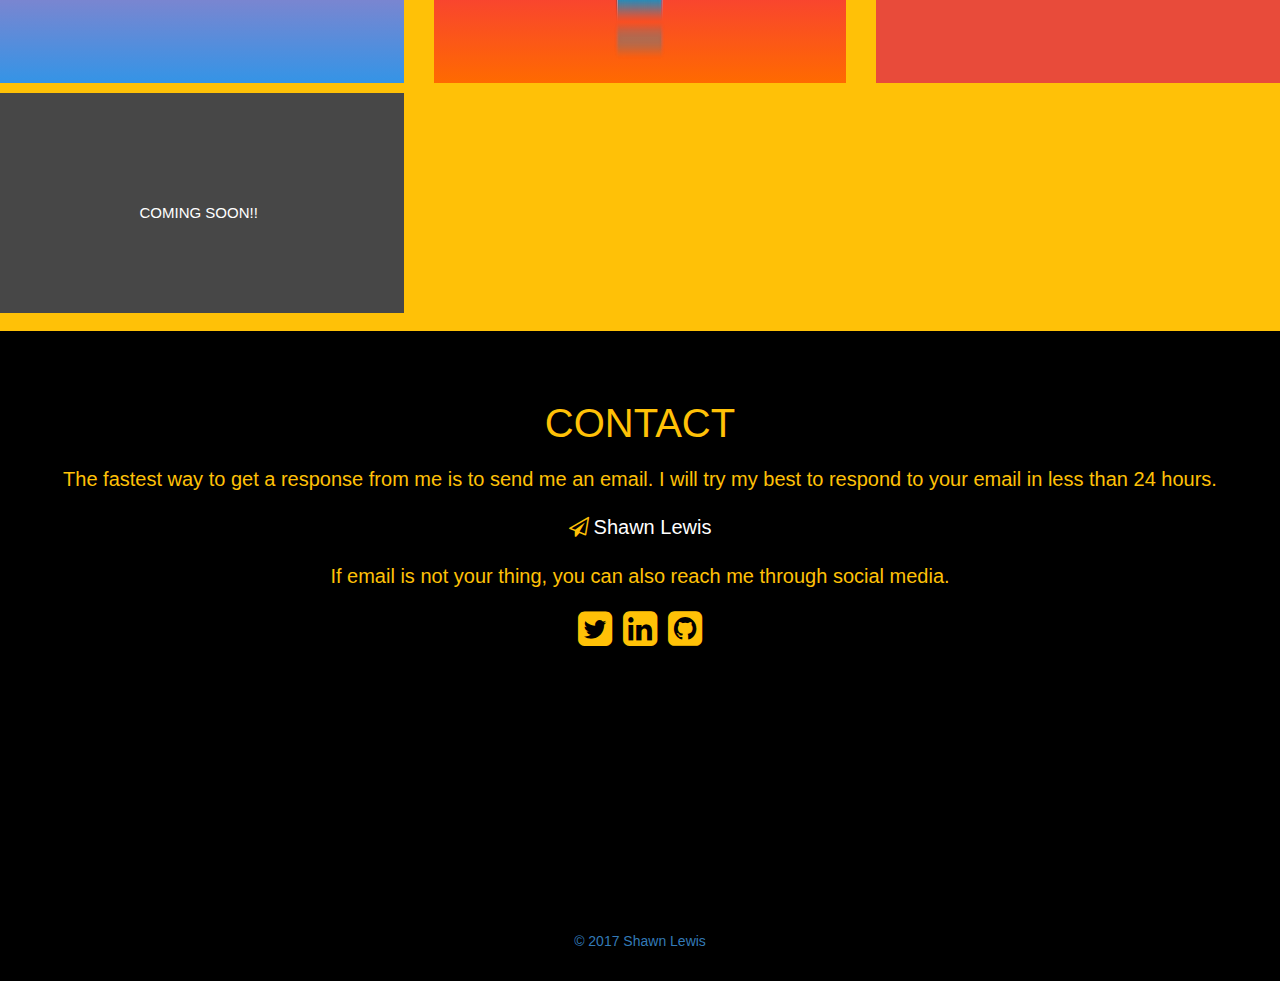
==== commit e4c44d86: "Update Google Analytics" ====
--- a/Portfolio copy/index.html
+++ b/Portfolio copy/index.html
@@ -60,7 +60,17 @@
 })	
 </script>
 
-
+            <!--Google analytics-->
+<script>
+  (function(i,s,o,g,r,a,m){i['GoogleAnalyticsObject']=r;i[r]=i[r]||function(){
+  (i[r].q=i[r].q||[]).push(arguments)},i[r].l=1*new Date();a=s.createElement(o),
+  m=s.getElementsByTagName(o)[0];a.async=1;a.src=g;m.parentNode.insertBefore(a,m)
+  })(window,document,'script','https://www.google-analytics.com/analytics.js','ga');
+
+  ga('create', 'UA-85908230-1', 'auto');
+  ga('send', 'pageview');
+
+</script>
 
 
 
